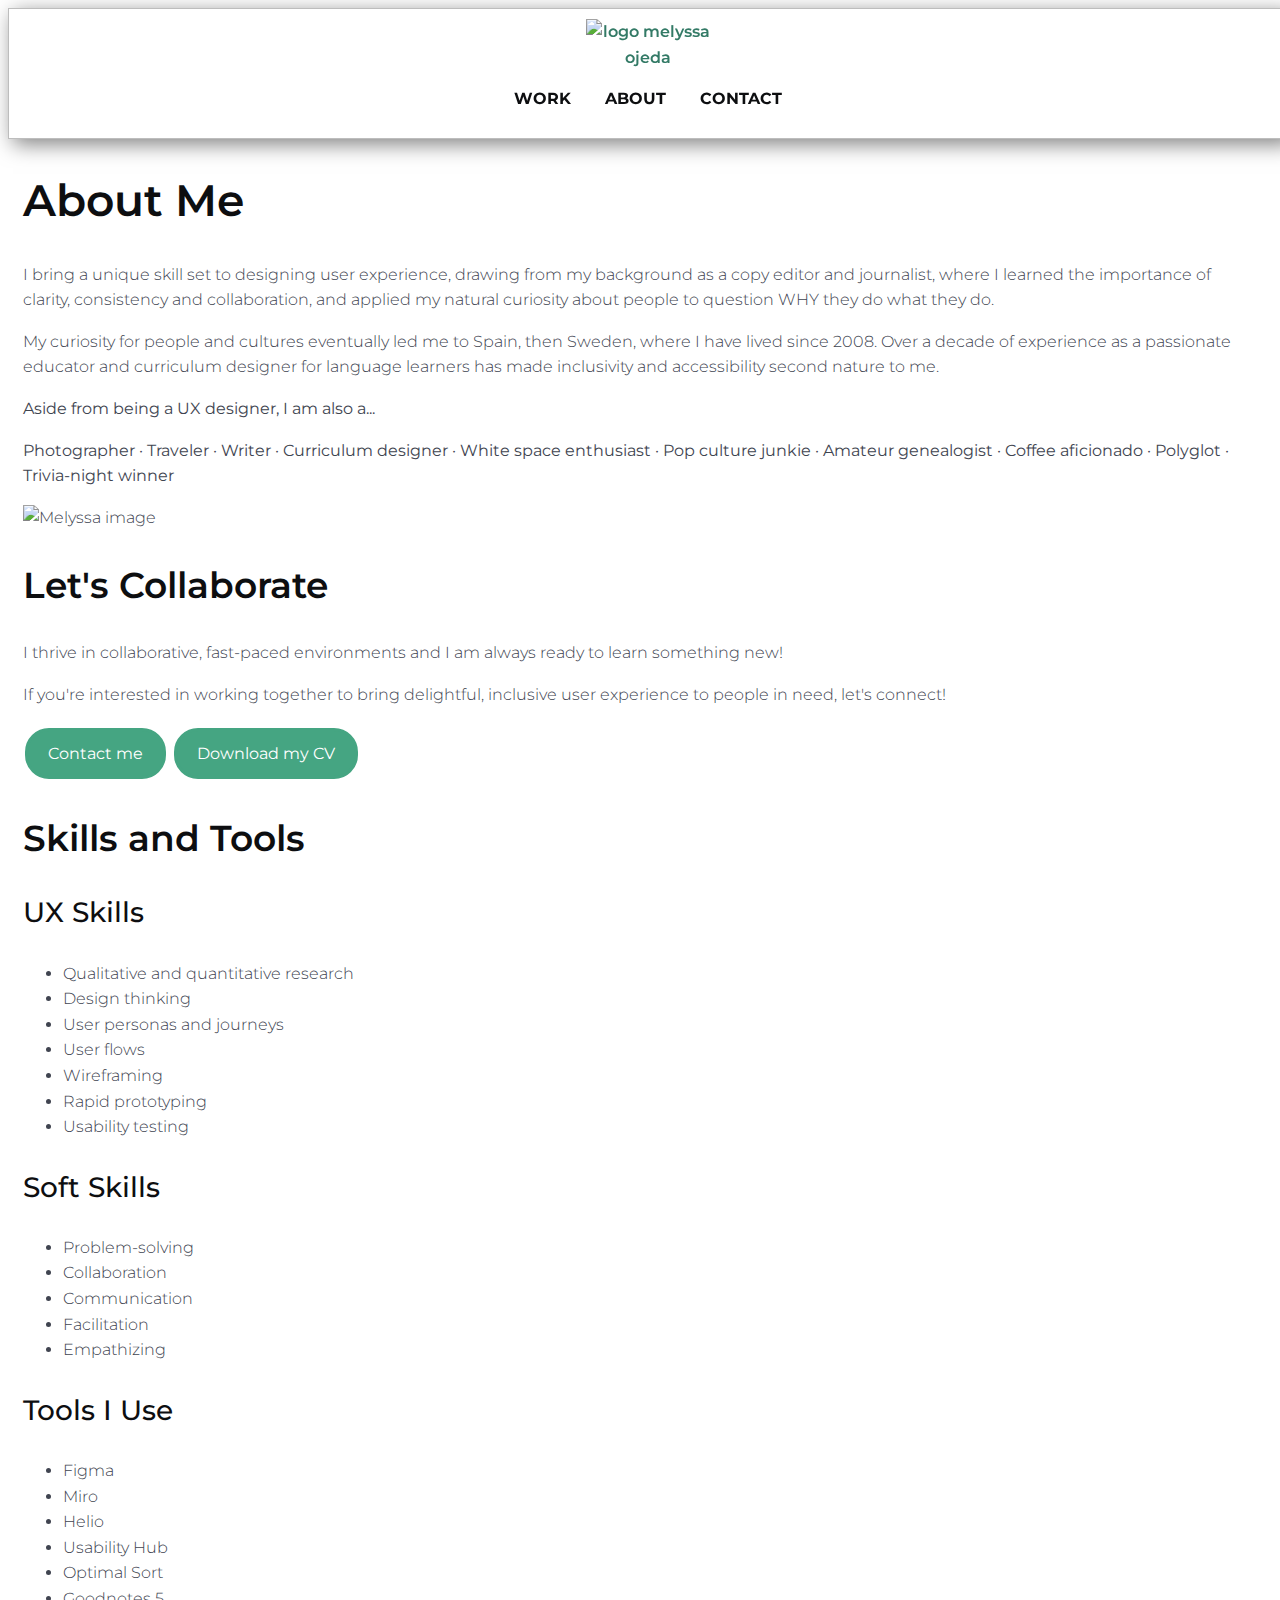
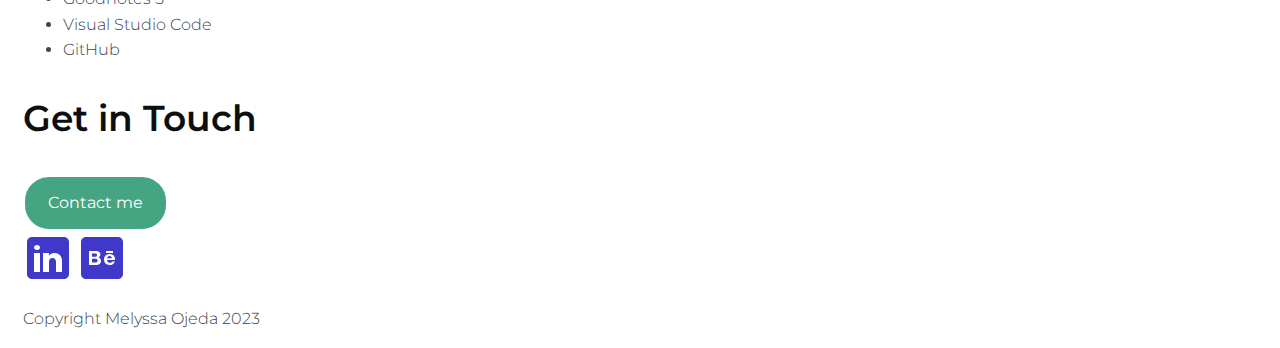
==== about.html @ 409c0644 "Update Website" ====
<!DOCTYPE html>
<html lang="en" dir="ltr">

<head>
    <meta charset="UTF-8">
    <meta name="viewport" content="width=device-width, initial-scale=1.0">
    <meta name="viewport" content="width=device-width, initial-scale=1">
    <link rel="stylesheet" type="text/css" href="css/necolas.github.io_normalize.css_8.0.1_normalize.css">
    <link rel="stylesheet" type="text/css" href="css/style.css">
    <link rel="preconnect" href="https://fonts.googleapis.com">
    <link rel="preconnect" href="https://fonts.gstatic.com" crossorigin>
    <link href="https://fonts.googleapis.com/css2?family=Montserrat:ital,wght@0,300;0,500;0,600;1,300&display=swap" rel="stylesheet">
    <title>Melyssa Ojeda - UX Designer</title>
</head>

<body class="about">
    <header>
        <div class="container">
            <a href="index.html"><img class="logo" src="img/logo_melyssa_ojeda.svg" alt="logo melyssa ojeda"></a>
            <nav>
                <ul class="navigation">
                    <li><a href="index.html">Work</a></li>
                    <li><a href="about.html">About</a></li>
                    <li><a href="#contact">Contact</a></li>
                </ul>
            </nav>
        </div>
    </header>

    <main>
        <section class="welcome">
            <div class="container">  
                <div class="row">
                    <div class="column">
                        <h1>About Me</h1>
                            <p>
                                I bring a unique skill set to designing user experience, drawing from my background as a copy editor and journalist, where I learned the importance of clarity, consistency and collaboration, and applied my natural curiosity about people to question WHY they do what they do.
                            </p>
                            <p>My curiosity for people and cultures eventually led me to Spain, then Sweden, where I have lived since 2008. Over a decade of experience as a passionate educator and curriculum designer for language learners has made inclusivity and accessibility second nature to me.  
                            </p>
                            <p>
                                <strong>Aside from being a UX designer, I am also a...</strong> 
                            </p>
                            <p>
                                <strong>Photographer · Traveler · Writer · Curriculum designer · White space enthusiast · Pop culture junkie · Amateur genealogist · Coffee aficionado · Polyglot · Trivia-night winner</strong>
                            </p>
                    </div>
                    <div class="column">
                        <picture class="about__image">
                            <source srcset="img/melyssa_600.jpg" media="(max-width:767px)">
                            <img src="img/melyssa_1200.jpg" alt="Melyssa image">
                        </picture>
                    </div>
                </div>
            </div>
        </section>

        <section class="lets-collaborate"> 
            <div class="container">
                <h2>Let's Collaborate</h2>
                    <p>
                        I thrive in collaborative, fast-paced environments and I am always ready to learn something new!
                    </p>
                    <p>
                        If you're interested in working together to bring delightful, inclusive user experience to people in need, let's connect!
                    </p>
                        <a class="button filled" href="javascript:void(window.open('https://form.jotform.com/232074733572355','blank','scrollbars=yes,toolbar=no,width=700,height=500'))">
                            Contact me
                        </a>
                        <a class="button filled" href="files/cv.pdf" download>
                            Download my CV
                        </a>
            </div>
        </section>
                
        <section class="skills"> 
            <div class="container">
                    <h2>Skills and Tools</h2>
                        <div class="row">
                            <div class="column">
                                <h3>UX Skills</h3>
                                <ul>
                                    <li>Qualitative and quantitative research</li>
                                    <li>Design thinking</li>
                                    <li>User personas and journeys</li>
                                    <li>User flows</li>
                                    <li>Wireframing</li>
                                    <li>Rapid prototyping</li>
                                    <li>Usability testing</li>
                                </ul>
                            </div>
                            <div class="column">
                                <h3>Soft Skills</h3>
                                <ul>
                                    <li>Problem-solving</li>
                                    <li>Collaboration</li>
                                    <li>Communication</li>
                                    <li>Facilitation</li>
                                    <li>Empathizing</li>
                                </ul>         
                            </div>
                            <div class="column">
                                <h3>Tools I Use</h3>
                                <ul>
                                    <li>Figma</li>
                                    <li>Miro</li>
                                    <li>Helio</li>
                                    <li>Usability Hub</li>
                                    <li>Optimal Sort</li>
                                    <li>Goodnotes 5</li>
                                    <li>Visual Studio Code</li>
                                    <li>GitHub</li>
                                </ul>
                            </div>
                        </div>
                </div>
        </section>
    </main>

    <footer id="contact">
        <div class="container">
            <h2>Get in Touch</h2>

            <div class="Contact">
                <a class="button filled" href="javascript:void(window.open('https://form.jotform.com/232074733572355','blank','scrollbars=yes,toolbar=no,width=700,height=500'))">
                    Contact me
                </a>
            </div>

            <div class="social">
                <a class="social icon" href="https://www.linkedin.com/in/melyssa-o-b16b2b248/" target="_blank">
                    <svg xmlns="http://www.w3.org/2000/svg"  viewBox="0 0 50 50" width="50px" height="50px">    <path d="M41,4H9C6.24,4,4,6.24,4,9v32c0,2.76,2.24,5,5,5h32c2.76,0,5-2.24,5-5V9C46,6.24,43.76,4,41,4z M17,20v19h-6V20H17z M11,14.47c0-1.4,1.2-2.47,3-2.47s2.93,1.07,3,2.47c0,1.4-1.12,2.53-3,2.53C12.2,17,11,15.87,11,14.47z M39,39h-6c0,0,0-9.26,0-10 c0-2-1-4-3.5-4.04h-0.08C27,24.96,26,27.02,26,29c0,0.91,0,10,0,10h-6V20h6v2.56c0,0,1.93-2.56,5.81-2.56 c3.97,0,7.19,2.73,7.19,8.26V39z"/>
                    </svg>
                </a>
                <a class="social icon" href="https://www.behance.net/melyssaojeda" target="_blank">
                    <svg xmlns="http://www.w3.org/2000/svg"  viewBox="0 0 50 50" width="50px" height="50px">    <path d="M 9 4 C 6.24 4 4 6.24 4 9 L 4 41 C 4 43.76 6.24 46 9 46 L 41 46 C 43.76 46 46 43.76 46 41 L 46 9 C 46 6.24 43.76 4 41 4 L 9 4 z M 12 18 L 18.730469 18 C 19.460469 18 23.410156 17.950312 23.410156 21.570312 C 23.410156 23.490313 22.099766 24.139688 21.509766 24.429688 C 22.389766 24.709688 24 25.52 24 28 C 24 31.83 19.609531 32 19.019531 32 L 12 32 L 12 18 z M 29 18 L 36 18 L 36 20 L 29 20 L 29 18 z M 15 20.429688 L 15 23.710938 L 18.220703 23.710938 C 18.660703 23.710938 20.119141 23.47 20.119141 22 C 20.119141 20.53 18.219687 20.429688 17.929688 20.429688 L 15 20.429688 z M 32.730469 21 C 36.630469 21 37.689609 24.039766 37.849609 24.759766 C 37.999609 25.489766 38 26.13 38 27 L 30.099609 27 C 30.099609 27.87 30.560625 29.830078 32.890625 29.830078 C 33.510625 29.830078 33.969453 29.680625 34.439453 29.390625 C 34.899453 29.100625 35.060938 28.819297 35.210938 28.529297 L 37.839844 28.529297 C 37.379844 29.679297 36.760078 30.550859 35.830078 31.130859 C 34.900078 31.710859 33.820078 32 32.580078 32 C 31.800078 32 31.03 31.850547 30.25 31.560547 C 29.63 31.270547 29.010781 30.840156 28.550781 30.410156 C 28.090781 29.970156 27.780703 29.389922 27.470703 28.669922 C 27.160703 28.089922 27 27.22 27 26.5 C 27 25.78 27.290469 21 32.730469 21 z M 32.730469 23.029297 C 30.470469 23.029297 30.099609 25.199844 30.099609 25.339844 L 35.060547 25.339844 C 34.900547 24.619844 34.250469 23.029297 32.730469 23.029297 z M 15 25.710938 L 15 29.570312 L 18.351562 29.570312 C 18.640563 29.570312 20.679688 29.480937 20.679688 27.710938 C 20.679687 25.950937 19.077562 25.710938 18.351562 25.710938 L 15 25.710938 z"/>
                    </svg>
                </a>
            </div>

            <div class="Copyright">
                <p>Copyright Melyssa Ojeda 2023
                </p>
            </div>
        </div>
    </footer>

</body>

</html>
---- css/style.css ----
img {
  width: 100%;
}

* {
  box-sizing: border-box;
}

body {
  background-color: #fff;
  font-family: 'Montserrat', sans-serif;
  font-size: 16px;
  font-weight: 300;
  line-height: 1.6;
  color: #404450;
}

h1,
h2,
h3,
h4 {
  line-height: 1.4;
  color: #0d0e10;
}

h1 {
  font-size: 2.75em;
  font-weight: 600;
}

h2 {
  font-size: 2.25em;
  font-weight: 600;
}

h3 {
  font-size: 1.75em;
  font-weight: 500;
}

.span {
  font-family: 'Montserrat', sans-serif;
  font-size: 30px;
  font-weight: 300;
  display: block;
}

.project-card__subtitle {
  font-weight: 600;
}

a {
  font-weight: 600;
  text-decoration: none;
  color: #337a66;
}

a:visited {
  font-weight: 600;
  text-decoration: none;
  color: #337a66;
}

a:hover {
  text-decoration: underline;
  color: #2a1fff;
}

a:active {
  text-decoration: underline;
  color: #994c30;
}

a:focus {
  text-decoration: underline;
  color: #2a1fff;
}

.button {
  display: inline-block;
  background-color: #fff;
  color: #337a66;
  border: 3px solid #45a582;
  text-align: center;
  cursor: pointer;
  border-radius: 24px;
  text-decoration: none;
  font-weight: 400;
  padding: 10px 20px;
  margin: 4px 2px;
  transition: 0.3s;
}

.button:visited {
  background-color: #fff;
  color: #45a582;
  text-decoration: none;
}

.button:hover {
  background-color: #45a582;
  color: #fff;
  text-decoration: none;
  transition: 0.3s;
}

.button:focus {
  background-color: #45a582;
  color: #fff;
  text-decoration: none;
}

.button:active {
  background-color: #45a582;
  color: #fff;
  text-decoration: none;
}

.button.filled {
  background-color: #45a582;
  color: #fff;
}

.button.filled:hover {
  background-color: #fff;
  color: #45a582;
}

.button.filled:focus {
  background-color: #45a582;
  color: #fff;
}

.button.filled:active {
  background-color: #45a582;
  color: #fff;
}

.social.icon {
  fill: #4038c8;
}

/* Layout styling */

.container {
  padding: 0 15px;
}

.row {
  margin: 25px 0;
}

#work .row {
  padding-bottom: 25px;
  border-bottom: 1px solid #4a4a4a;
}

#hero h1 {
  text-align: center;
}

#hero p {
  text-align: center;
}

.logo {
  max-width: 125px;
}

header {
  background-color: #fff;
  text-align: center;
  padding: 10px;
  height: [object Object]px;
  border: solid #bdbdbd 1px;
  box-shadow: 5px 5px 20px rgba(0, 0, 0, 0.5);
  -webkit-box-shadow: 5px 5px 20px rgba(0, 0, 0, 0.5);
  -moz-box-shadow: 5px 5px 20px rgba(0, 0, 0, 0.5);
  position: fixed;
  width: 100%;
}

main {
  padding-top: 133px;
}

#hero {
  background-color: #fff;
  padding: 20px 0;
  display: inline-block;
  width: 100%;
}

nav > ul {
  list-style-type: none;
  padding: 0;
  display: inline-block;
  width: 100%;
}

nav > ul > li {
  display: inline-block;
}

nav > ul > li > a {
  padding: 0 15px;
  text-transform: uppercase;
  font-weight: 700;
  color: #0d0e10;
}

nav > ul > li > a:visited {
  color: #0d0e10;
}

nav > ul > li > a:hover {
  color: #0d0e10;
}

nav > ul > li > a:focus {
  color: #4038c8;
}

nav > ul > li > a:active {
  color: #0d0e10;
}
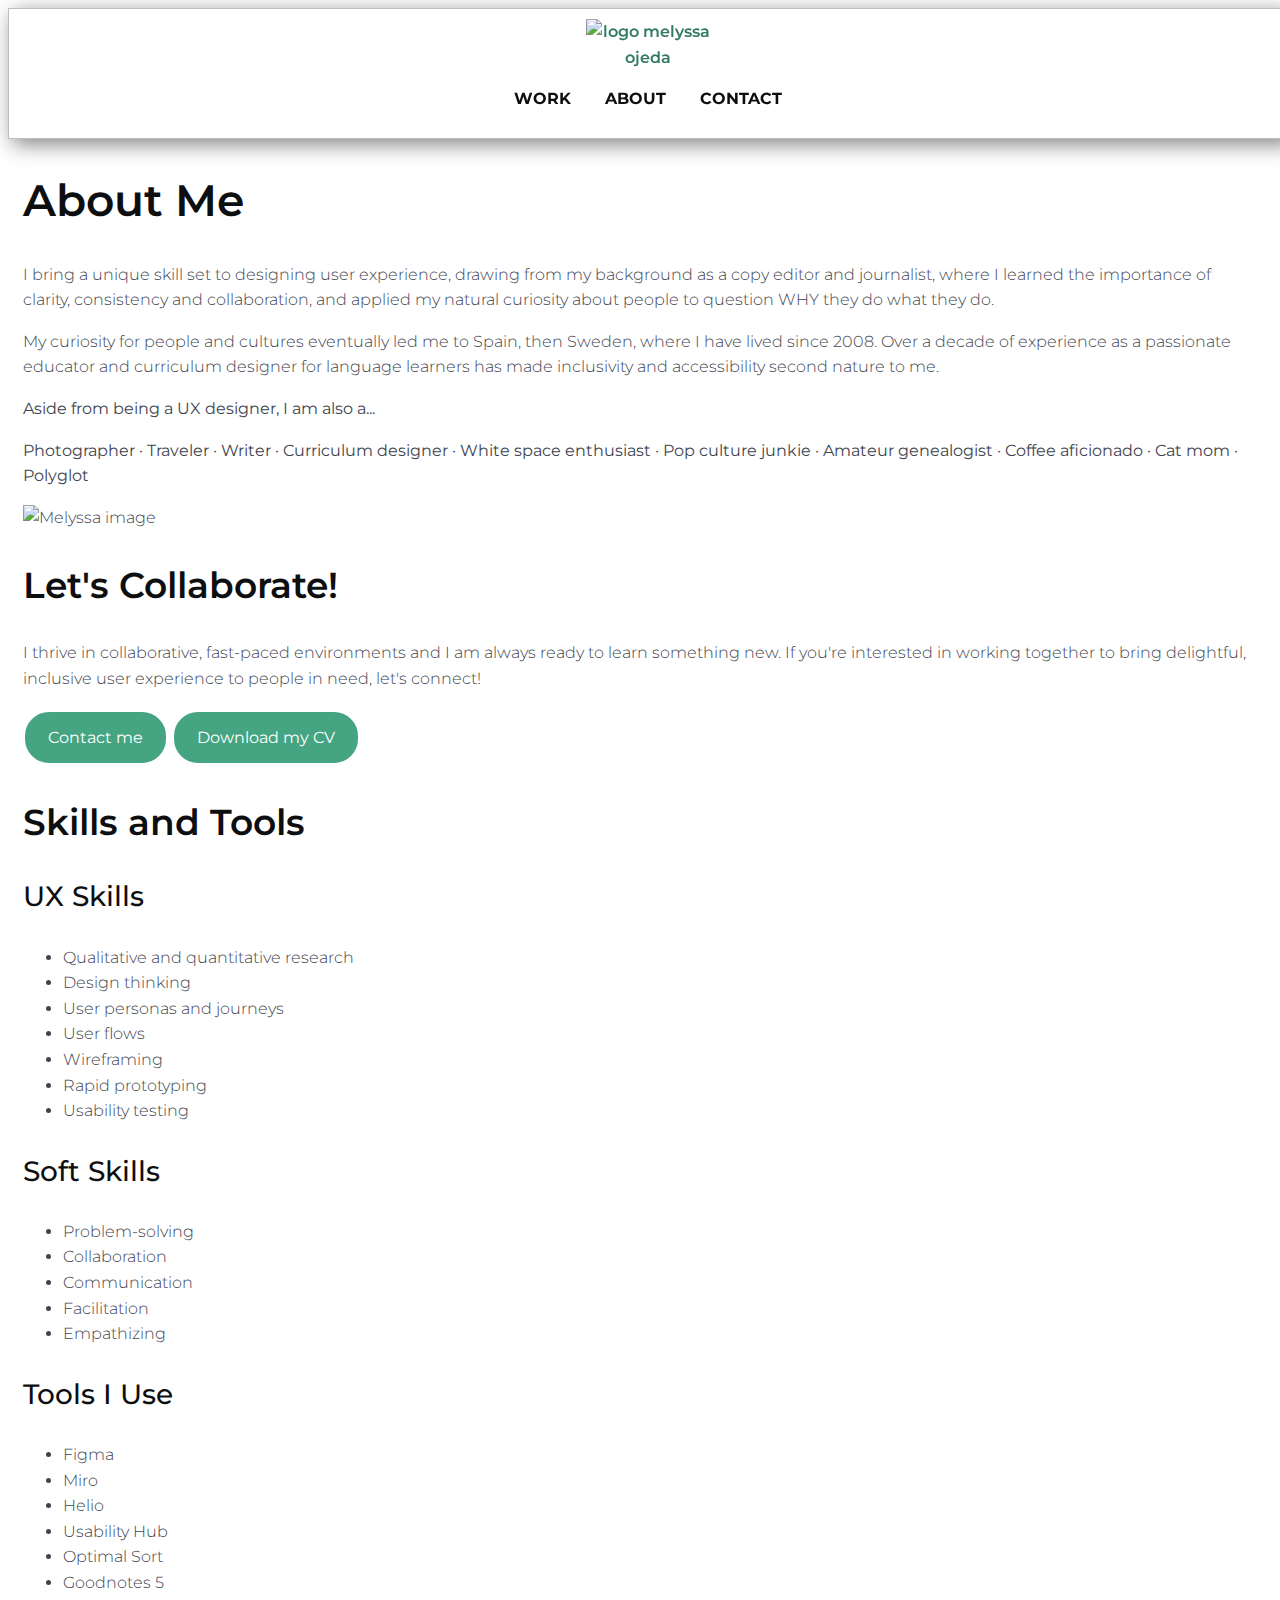
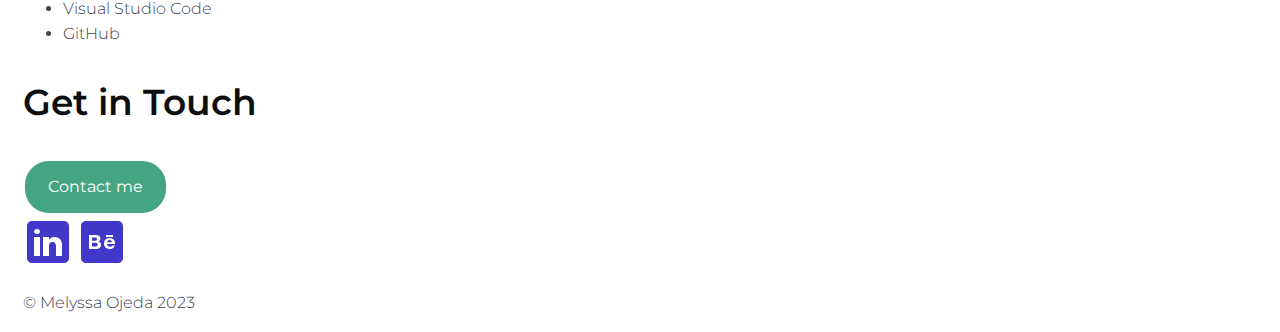
==== commit 3145368d: "Add JS to Website" ====
--- a/about.html
+++ b/about.html
@@ -13,12 +13,12 @@
     <title>Melyssa Ojeda - UX Designer</title>
 </head>
 
-<body class="about">
+<body id="about-page">
     <header>
         <div class="container">
             <a href="index.html"><img class="logo" src="img/logo_melyssa_ojeda.svg" alt="logo melyssa ojeda"></a>
             <nav>
-                <ul class="navigation">
+                <ul class="navigation brackets">
                     <li><a href="index.html">Work</a></li>
                     <li><a href="about.html">About</a></li>
                     <li><a href="#contact">Contact</a></li>
@@ -31,7 +31,7 @@
         <section class="welcome">
             <div class="container">  
                 <div class="row">
-                    <div class="column">
+                    <div class="col-md-6">
                         <h1>About Me</h1>
                             <p>
                                 I bring a unique skill set to designing user experience, drawing from my background as a copy editor and journalist, where I learned the importance of clarity, consistency and collaboration, and applied my natural curiosity about people to question WHY they do what they do.
@@ -42,10 +42,10 @@
                                 <strong>Aside from being a UX designer, I am also a...</strong> 
                             </p>
                             <p>
-                                <strong>Photographer · Traveler · Writer · Curriculum designer · White space enthusiast · Pop culture junkie · Amateur genealogist · Coffee aficionado · Polyglot · Trivia-night winner</strong>
+                                <strong>Photographer · Traveler · Writer · Curriculum designer · White space enthusiast · Pop culture junkie · Amateur genealogist · Coffee aficionado · Cat mom · Polyglot</strong>
                             </p>
                     </div>
-                    <div class="column">
+                    <div class="col-md-6">
                         <picture class="about__image">
                             <source srcset="img/melyssa_600.jpg" media="(max-width:767px)">
                             <img src="img/melyssa_1200.jpg" alt="Melyssa image">
@@ -57,19 +57,19 @@
 
         <section class="lets-collaborate"> 
             <div class="container">
-                <h2>Let's Collaborate</h2>
+                <h2>Let's Collaborate!</h2>
                     <p>
-                        I thrive in collaborative, fast-paced environments and I am always ready to learn something new!
-                    </p>
-                    <p>
+                        I thrive in collaborative, fast-paced environments and I am always ready to learn something new.
                         If you're interested in working together to bring delightful, inclusive user experience to people in need, let's connect!
                     </p>
+                        <div class="about-buttons">
                         <a class="button filled" href="javascript:void(window.open('https://form.jotform.com/232074733572355','blank','scrollbars=yes,toolbar=no,width=700,height=500'))">
                             Contact me
                         </a>
                         <a class="button filled" href="files/cv.pdf" download>
                             Download my CV
                         </a>
+                        </div>
             </div>
         </section>
                 
@@ -77,7 +77,7 @@
             <div class="container">
                     <h2>Skills and Tools</h2>
                         <div class="row">
-                            <div class="column">
+                            <div class="col-md-6">
                                 <h3>UX Skills</h3>
                                 <ul>
                                     <li>Qualitative and quantitative research</li>
@@ -89,7 +89,7 @@
                                     <li>Usability testing</li>
                                 </ul>
                             </div>
-                            <div class="column">
+                            <div class="col-md-6">
                                 <h3>Soft Skills</h3>
                                 <ul>
                                     <li>Problem-solving</li>
@@ -99,7 +99,7 @@
                                     <li>Empathizing</li>
                                 </ul>         
                             </div>
-                            <div class="column">
+                            <div class="col-md-6">
                                 <h3>Tools I Use</h3>
                                 <ul>
                                     <li>Figma</li>
@@ -138,13 +138,13 @@
                 </a>
             </div>
 
-            <div class="Copyright">
-                <p>Copyright Melyssa Ojeda 2023
+            <div class="copyright">
+                <p>&copy; Melyssa Ojeda 2023
                 </p>
             </div>
         </div>
     </footer>
-
+    <script src="js/scripts.js"></script>
 </body>
 
 </html>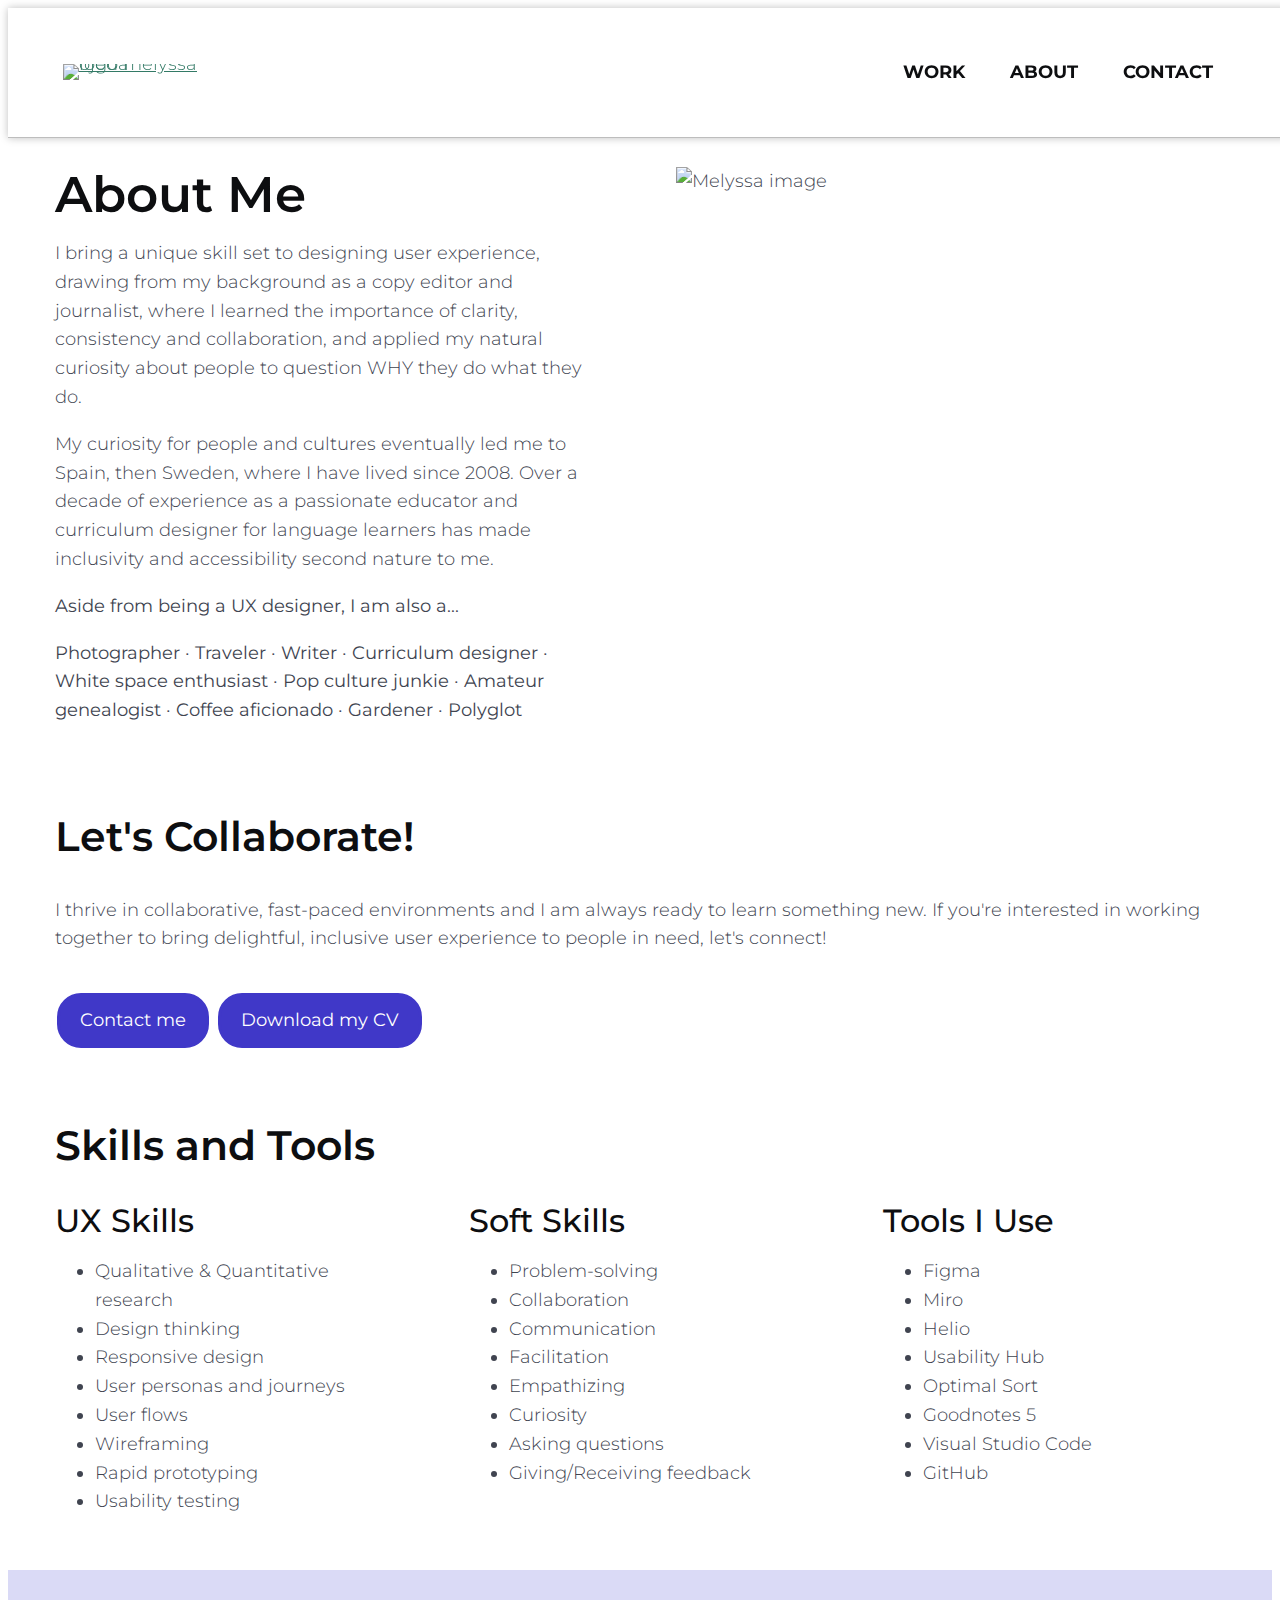
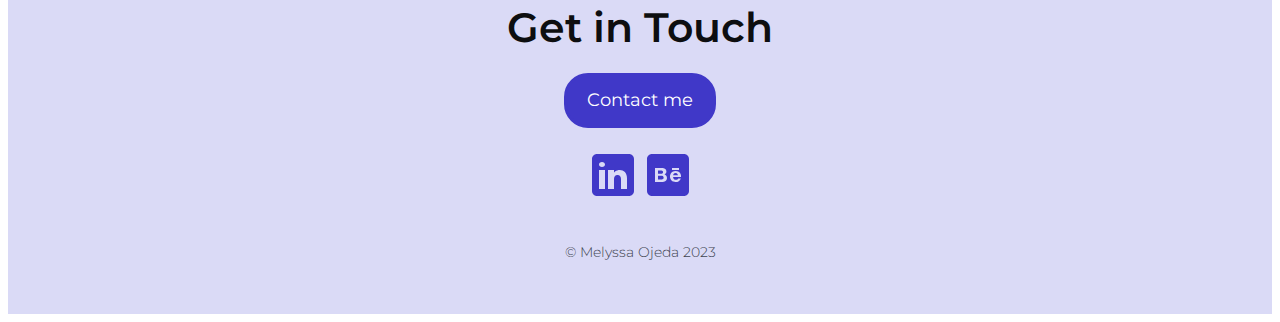
==== commit 59fab961: "Update about list" ====
--- a/about.html
+++ b/about.html
@@ -10,20 +10,24 @@
     <link rel="preconnect" href="https://fonts.googleapis.com">
     <link rel="preconnect" href="https://fonts.gstatic.com" crossorigin>
     <link href="https://fonts.googleapis.com/css2?family=Montserrat:ital,wght@0,300;0,500;0,600;1,300&display=swap" rel="stylesheet">
+    <script src="https://kit.fontawesome.com/3e360449e6.js" crossorigin="anonymous"></script>
     <title>Melyssa Ojeda - UX Designer</title>
 </head>
 
 <body id="about-page">
     <header>
         <div class="container">
-            <a href="index.html"><img class="logo" src="img/logo_melyssa_ojeda.svg" alt="logo melyssa ojeda"></a>
-            <nav>
-                <ul class="navigation brackets">
-                    <li><a href="index.html">Work</a></li>
-                    <li><a href="about.html">About</a></li>
-                    <li><a href="#contact">Contact</a></li>
-                </ul>
-            </nav>
+            <div class="navtoggle" id="myNavtoggle">
+                <a class="logo-wrapper" href="index.html"><img class="logo" src="img/logo_melyssa_ojeda.svg" alt="logo melyssa ojeda"></a>
+                    <nav>
+                        <ul class="navigation brackets">
+                        <li><a href="index.html">Work</a></li>
+                        <li><a href="about.html">About</a></li>
+                        <li><a href="#contact" onclick="menuToggle()">Contact</a></li>
+                        <li><a href="javascript:void(0);" class="icon" onclick="menuToggle()"><i class="fas fa-bars"></i></a></li>   
+                        </ul>
+                    </nav>
+            </div>
         </div>
     </header>
 
@@ -42,7 +46,7 @@
                                 <strong>Aside from being a UX designer, I am also a...</strong> 
                             </p>
                             <p>
-                                <strong>Photographer · Traveler · Writer · Curriculum designer · White space enthusiast · Pop culture junkie · Amateur genealogist · Coffee aficionado · Cat mom · Polyglot</strong>
+                                <strong>Photographer · Traveler · Writer · Curriculum designer · White space enthusiast · Pop culture junkie · Amateur genealogist · Coffee aficionado · Gardener · Polyglot</strong>
                             </p>
                     </div>
                     <div class="col-md-6">
@@ -80,8 +84,9 @@
                             <div class="col-md-6">
                                 <h3>UX Skills</h3>
                                 <ul>
-                                    <li>Qualitative and quantitative research</li>
+                                    <li>Qualitative & Quantitative research</li>
                                     <li>Design thinking</li>
+                                    <li>Responsive design</li>
                                     <li>User personas and journeys</li>
                                     <li>User flows</li>
                                     <li>Wireframing</li>
@@ -97,6 +102,9 @@
                                     <li>Communication</li>
                                     <li>Facilitation</li>
                                     <li>Empathizing</li>
+                                    <li>Curiosity</li>
+                                    <li>Asking questions</li>
+                                    <li>Giving/Receiving feedback</li>
                                 </ul>         
                             </div>
                             <div class="col-md-6">
@@ -144,6 +152,7 @@
             </div>
         </div>
     </footer>
+    <script src="https://code.jquery.com/jquery-3.3.1.min.js" integrity="sha256-FgpCb/KJQlLNfOu91ta32o/NMZxltwRo8QtmkMRdAu8=" crossorigin="anonymous"></script>
     <script src="js/scripts.js"></script>
 </body>
 
--- a/css/style.css
+++ b/css/style.css
@@ -19,8 +19,9 @@
 h2,
 h3,
 h4 {
-  line-height: 1.4;
+  line-height: 1.1;
   color: #0d0e10;
+  margin: 0;
 }
 
 h1 {
@@ -38,11 +39,20 @@
   font-weight: 500;
 }
 
-.span {
-  font-family: 'Montserrat', sans-serif;
+footer {
+  background: #dadaf6;
+  padding: 2em 0;
+}
+
+footer .container {
+  align-items: center;
+}
+
+.hero-accent {
   font-size: 30px;
   font-weight: 300;
   display: block;
+  margin-top: 1em;
 }
 
 .project-card__subtitle {
@@ -50,37 +60,29 @@
 }
 
 a {
-  font-weight: 600;
-  text-decoration: none;
   color: #337a66;
 }
 
 a:visited {
-  font-weight: 600;
-  text-decoration: none;
   color: #337a66;
 }
 
-a:hover {
-  text-decoration: underline;
+a:hover,
+a:focus {
+  text-decoration: none;
   color: #2a1fff;
 }
 
 a:active {
-  text-decoration: underline;
+  text-decoration: none;
   color: #994c30;
-}
-
-a:focus {
-  text-decoration: underline;
-  color: #2a1fff;
 }
 
 .button {
   display: inline-block;
   background-color: #fff;
-  color: #337a66;
-  border: 3px solid #45a582;
+  color: #378468;
+  border: 3px solid #378468;
   text-align: center;
   cursor: pointer;
   border-radius: 24px;
@@ -88,56 +90,81 @@
   font-weight: 400;
   padding: 10px 20px;
   margin: 4px 2px;
-  transition: 0.3s;
+  transition: 0.3s opacity;
 }
 
 .button:visited {
   background-color: #fff;
-  color: #45a582;
+  color: #378468;
   text-decoration: none;
 }
 
 .button:hover {
-  background-color: #45a582;
+  background-color: #378468;
   color: #fff;
   text-decoration: none;
-  transition: 0.3s;
+  opacity: 0.8;
 }
 
 .button:focus {
-  background-color: #45a582;
+  background-color: #378468;
   color: #fff;
   text-decoration: none;
 }
 
 .button:active {
-  background-color: #45a582;
+  background-color: #378468;
   color: #fff;
   text-decoration: none;
 }
 
 .button.filled {
-  background-color: #45a582;
+  background-color: #4038c8;
+  border: 3px solid #4038c8;
   color: #fff;
 }
 
 .button.filled:hover {
   background-color: #fff;
-  color: #45a582;
+  color: #4038c8;
 }
 
 .button.filled:focus {
-  background-color: #45a582;
+  background-color: #4038c8;
   color: #fff;
 }
 
 .button.filled:active {
-  background-color: #45a582;
+  background-color: #4038c8;
   color: #fff;
 }
 
-.social.icon {
+.social a {
+  text-decoration: none;
+}
+
+.social svg path {
   fill: #4038c8;
+  transition: all 0.3s;
+}
+
+.social svg {
+  width: 50px;
+  height: 50px;
+}
+
+.social a:hover svg path {
+  fill: #8584dc;
+}
+
+section {
+  padding: 2em 0;
+}
+
+#about-picture {
+  width: 100%;
+  max-width: 100%;
+  height: auto;
 }
 
 /* Layout styling */
@@ -146,8 +173,12 @@
   padding: 0 15px;
 }
 
-.row {
-  margin: 25px 0;
+.copyright {
+  font-size: 0.8em;
+}
+
+#work .row {
+  margin-top: 25px;
 }
 
 #work .row {
@@ -155,6 +186,46 @@
   border-bottom: 1px solid #4a4a4a;
 }
 
+.skills .container {
+  gap: 2em;
+}
+
+.sprout-intro {
+  display: flex;
+  flex-direction: column-reverse;
+  gap: 2em;
+}
+
+.column.testing-images {
+  flex-direction: row;
+  overflow: auto;
+  gap: 2em;
+}
+
+.testing-images img {
+  border: 1px solid #c9c9c9;
+}
+
+.style-guide img {
+  border: 1px solid #c9c9c9;
+  box-shadow: 5px 5px 20px rgba(0, 0, 0, 0.5);
+}
+
+.column.final-images {
+  flex-direction: row;
+  overflow: auto;
+  gap: 2em;
+}
+
+#work .project-card:last-child {
+  padding: 0;
+  border: none;
+}
+
+#work h2 {
+  text-align: center;
+}
+
 #hero h1 {
   text-align: center;
 }
@@ -164,49 +235,62 @@
 }
 
 .logo {
-  max-width: 125px;
+  max-width: 100px;
 }
 
 header {
   background-color: #fff;
-  text-align: center;
-  padding: 10px;
-  height: [object Object]px;
-  border: solid #bdbdbd 1px;
-  box-shadow: 5px 5px 20px rgba(0, 0, 0, 0.5);
-  -webkit-box-shadow: 5px 5px 20px rgba(0, 0, 0, 0.5);
-  -moz-box-shadow: 5px 5px 20px rgba(0, 0, 0, 0.5);
+  padding: 10px 0;
+  border-bottom: solid #bdbdbd 1px;
+  box-shadow: 0 0 8px rgba(0, 0, 0, 0.25);
+  -webkit-box-shadow: 0 0 8px rgba(0, 0, 0, 0.25);
+  -moz-box-shadow: 0 0 8px rgba(0, 0, 0, 0.25);
   position: fixed;
   width: 100%;
 }
 
+.container,
+.row {
+  display: flex;
+  flex-direction: column;
+  gap: 1em;
+}
+
+.navtoggle {
+  display: flex;
+  flex-direction: column;
+}
+
+.column {
+  display: flex;
+  flex-direction: column;
+}
+
+.content-wrapper {
+  align-items: flex-start;
+}
+
 main {
-  padding-top: 133px;
-}
-
-#hero {
-  background-color: #fff;
-  padding: 20px 0;
-  display: inline-block;
-  width: 100%;
+  padding-top: 76.2px;
+}
+
+.logo-wrapper {
+  line-height: 0;
 }
 
 nav > ul {
   list-style-type: none;
   padding: 0;
-  display: inline-block;
-  width: 100%;
-}
-
-nav > ul > li {
-  display: inline-block;
+  margin: 0;
 }
 
 nav > ul > li > a {
-  padding: 0 15px;
+  padding: 12px 20px;
   text-transform: uppercase;
   font-weight: 700;
   color: #0d0e10;
+  text-decoration: none;
+  display: block;
 }
 
 nav > ul > li > a:visited {
@@ -214,7 +298,7 @@
 }
 
 nav > ul > li > a:hover {
-  color: #0d0e10;
+  color: #4038c8;
 }
 
 nav > ul > li > a:focus {
@@ -224,3 +308,266 @@
 nav > ul > li > a:active {
   color: #0d0e10;
 }
+
+.navtoggle li:not(:last-child) {
+  display: none;
+}
+
+.navtoggle .navtoggle.responsive {
+  position: relative;
+}
+
+.navtoggle li .icon {
+  position: absolute;
+  right: 0;
+  top: 0 px;
+  padding-right: 0;
+  font-size: 20px;
+}
+
+.navtoggle.responsive ul {
+  margin-top: 1em;
+}
+
+.navtoggle.responsive li {
+  display: block;
+}
+
+.auto-width {
+  width: auto;
+}
+
+#about-page h3 {
+  margin-top: 0;
+}
+
+.no-margin {
+  margin: 0;
+}
+
+.no-margin-top {
+  margin-top: 0;
+}
+
+.no-margin-bottom {
+  margin-bottom: 0;
+}
+
+.process .container {
+  gap: 2em;
+}
+
+.link-box {
+  display: flex;
+  flex-direction: column;
+  gap: 1em;
+}
+
+.final-product-images {
+  flex-direction: row;
+  gap: 3em;
+}
+
+.final-product-tablet_image {
+  width: 24%;
+}
+
+.final-product-desktop_image {
+  width: 60%;
+}
+
+.final-product-mobile_image {
+  width: 16%;
+}
+
+/* Animation berlin illustration */
+
+@keyframes color-change {
+  0% { fill: #edc655; }
+  50% { fill: #fcffad; }
+  100% { fill: #f76414; }
+}
+
+.sun {
+  animation: 4s color-change infinite alternate linear;
+}
+
+@keyframes cloud-move {
+  from { transform: translate(0, 50px); }
+  to { transform: translate(200px, 50px); }
+}
+
+.cloud-front {
+  animation: 30s cloud-move infinite alternate linear;
+}
+
+@keyframes cloud-move-reverse {
+  from { transform: translate(446px, 48px); }
+  to { transform: translate(100px, 48px); }
+}
+
+.cloud-back {
+  animation: 34s cloud-move-reverse infinite alternate linear;
+}
+
+/* Media queries */
+
+@media only screen and (min-width: 640px) {
+  header {
+    text-align: unset;
+    padding: 20px 0;
+  }
+
+  .logo-link {
+    line-height: 1;
+  }
+
+  header .navtoggle {
+    flex-direction: row;
+    justify-content: space-between;
+    align-items: center;
+  }
+
+  nav > ul > li {
+    display: inline-block;
+  }
+
+  .navtoggle li:not(:last-child) {
+    display: inline-block;
+  }
+
+  .navtoggle li:last-child {
+    display: none;
+  }
+
+  /* Brackets go out */
+  ul.brackets li {
+    position: relative;
+  }
+
+  ul.brackets a::before,
+  ul.brackets a::after {
+    position: absolute;
+    opacity: 0;
+    font-size: 35px;
+    top: 38%;
+    transition: all 0.3s;
+    font-weight: 400;
+    line-height: 0;
+  }
+
+  ul.brackets a::before {
+    content: '(';
+    left: 0 px;
+    transform: translateX(10px);
+  }
+
+  ul.brackets a::after {
+    content: ')';
+    right: 0 px;
+    transform: translateX(-10px);
+  }
+
+  ul.brackets li:hover a::before,
+  ul.brackets li:hover a::after {
+    opacity: 1;
+    transform: translateX(0 px);
+  }
+
+  .col-md-6 {
+    width: 50%;
+  }
+
+  .row.project-card {
+    flex-direction: row;
+    gap: 4em;
+  }
+
+  #about-page .welcome .row {
+    flex-direction: row;
+    gap: 4em;
+  }
+
+  .lets-collaborate .container {
+    align-items: flex-start;
+  }
+
+  .lets-collaborate .about-buttons {
+    justify-content: flex-start;
+  }
+
+  .skills .row {
+    flex-direction: row;
+    gap: 4em;
+  }
+
+  .testing-images img,
+  .final-images img {
+    max-width: 300px;
+  }
+
+  .sprout-intro .inner-section:last-child .row {
+    flex-direction: row;
+    gap: 4em;
+  }
+
+  .sprout-intro .inner-section:last-child .row .column {
+    width: 50%;
+  }
+
+  .sprout-intro .inner-section:last-child .row .column:last-child img {
+    max-width: 200px;
+  }
+
+  .sprout-intro .inner-section:last-child .row .column:last-child ul {
+    width: 100%;
+    list-style-type: none;
+    padding: 0;
+    display: flex;
+    flex-direction: column;
+    gap: 1em;
+  }
+
+  .logo {
+    max-width: 150px;
+  }
+
+  nav > ul {
+    margin: 1em 0;
+  }
+
+  main {
+    padding-top: 122.59px;
+  }
+}
+
+@media only screen and (min-width: 1024px) {
+  body {
+    font-size: 18px;
+  }
+
+  .col-lg-7 {
+    width: 58.33%;
+  }
+
+  .col-lg-5 {
+    width: 41.66%;
+  }
+
+  .container {
+    max-width: 1200px;
+    margin-left: auto;
+    margin-right: auto;
+  }
+
+  .sprout-inspiration_image img {
+    height: 400px;
+    object-fit: cover;
+    object-position: 0 -333px;
+  }
+
+  .testing-images img,
+  .final-images img {
+    max-width: 200px;
+  }
+}
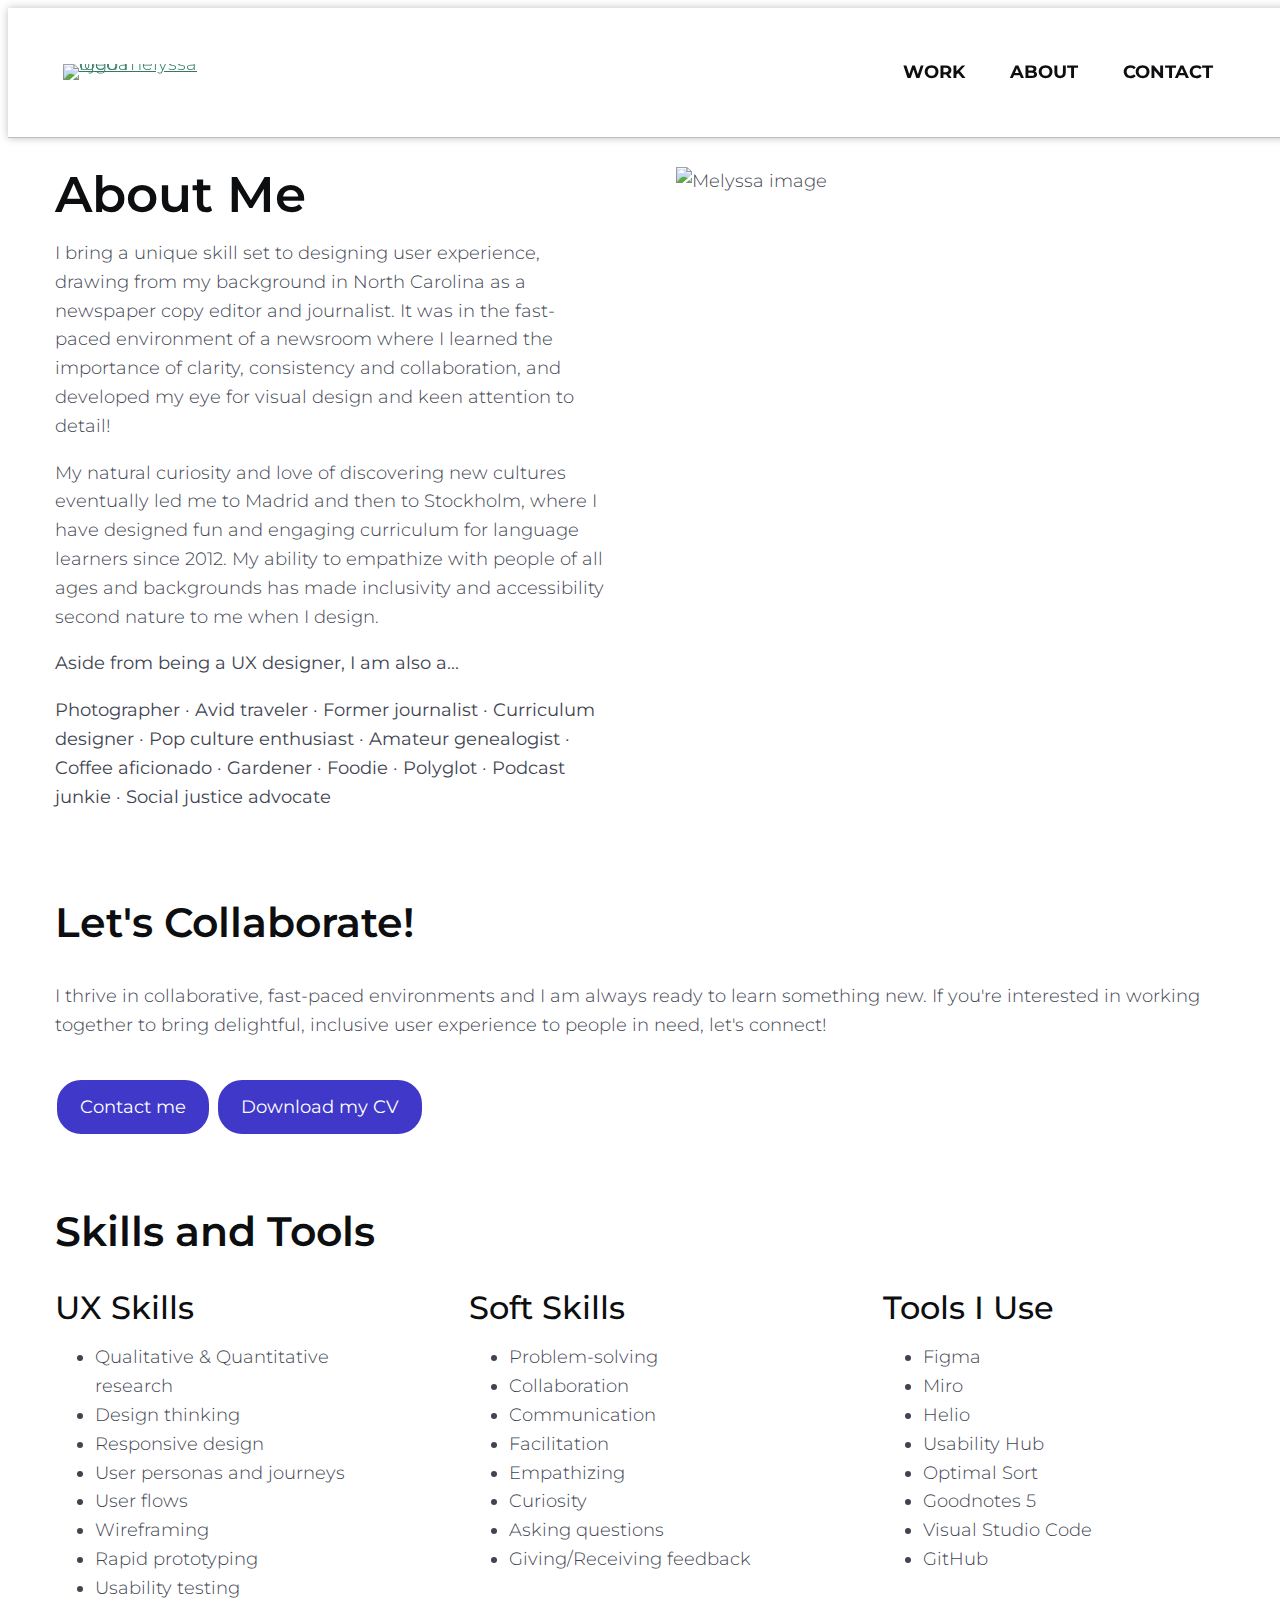
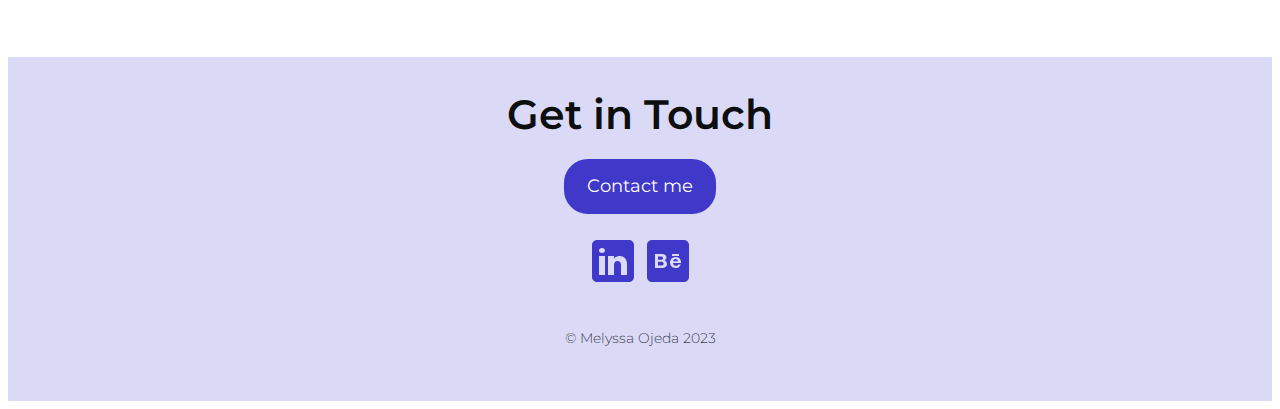
==== commit 21967a5a: "Updated website" ====
--- a/about.html
+++ b/about.html
@@ -11,7 +11,7 @@
     <link rel="preconnect" href="https://fonts.gstatic.com" crossorigin>
     <link href="https://fonts.googleapis.com/css2?family=Montserrat:ital,wght@0,300;0,500;0,600;1,300&display=swap" rel="stylesheet">
     <script src="https://kit.fontawesome.com/3e360449e6.js" crossorigin="anonymous"></script>
-    <title>Melyssa Ojeda - UX Designer</title>
+    <title>Melyssa Ojeda - UX Designer in Stockholm</title>
 </head>
 
 <body id="about-page">
@@ -38,15 +38,15 @@
                     <div class="col-md-6">
                         <h1>About Me</h1>
                             <p>
-                                I bring a unique skill set to designing user experience, drawing from my background as a copy editor and journalist, where I learned the importance of clarity, consistency and collaboration, and applied my natural curiosity about people to question WHY they do what they do.
+                                I bring a unique skill set to designing user experience, drawing from my background in North Carolina as a newspaper copy editor and journalist. It was in the fast-paced environment of a newsroom where I learned the importance of clarity, consistency and collaboration, and developed my eye for visual design and keen attention to detail!
                             </p>
-                            <p>My curiosity for people and cultures eventually led me to Spain, then Sweden, where I have lived since 2008. Over a decade of experience as a passionate educator and curriculum designer for language learners has made inclusivity and accessibility second nature to me.  
-                            </p>
+                            <p>My natural curiosity and love of discovering new cultures eventually led me to Madrid and then to Stockholm, where I have designed fun and engaging curriculum for language learners since 2012. My ability to empathize with people of all ages and backgrounds has made inclusivity and accessibility second nature to me when I design.</p>
+                                
                             <p>
                                 <strong>Aside from being a UX designer, I am also a...</strong> 
                             </p>
                             <p>
-                                <strong>Photographer · Traveler · Writer · Curriculum designer · White space enthusiast · Pop culture junkie · Amateur genealogist · Coffee aficionado · Gardener · Polyglot</strong>
+                                <strong>Photographer · Avid traveler · Former journalist · Curriculum designer · Pop culture enthusiast · Amateur genealogist · Coffee aficionado · Gardener · Foodie · Polyglot · Podcast junkie · Social justice advocate</strong>
                             </p>
                     </div>
                     <div class="col-md-6">
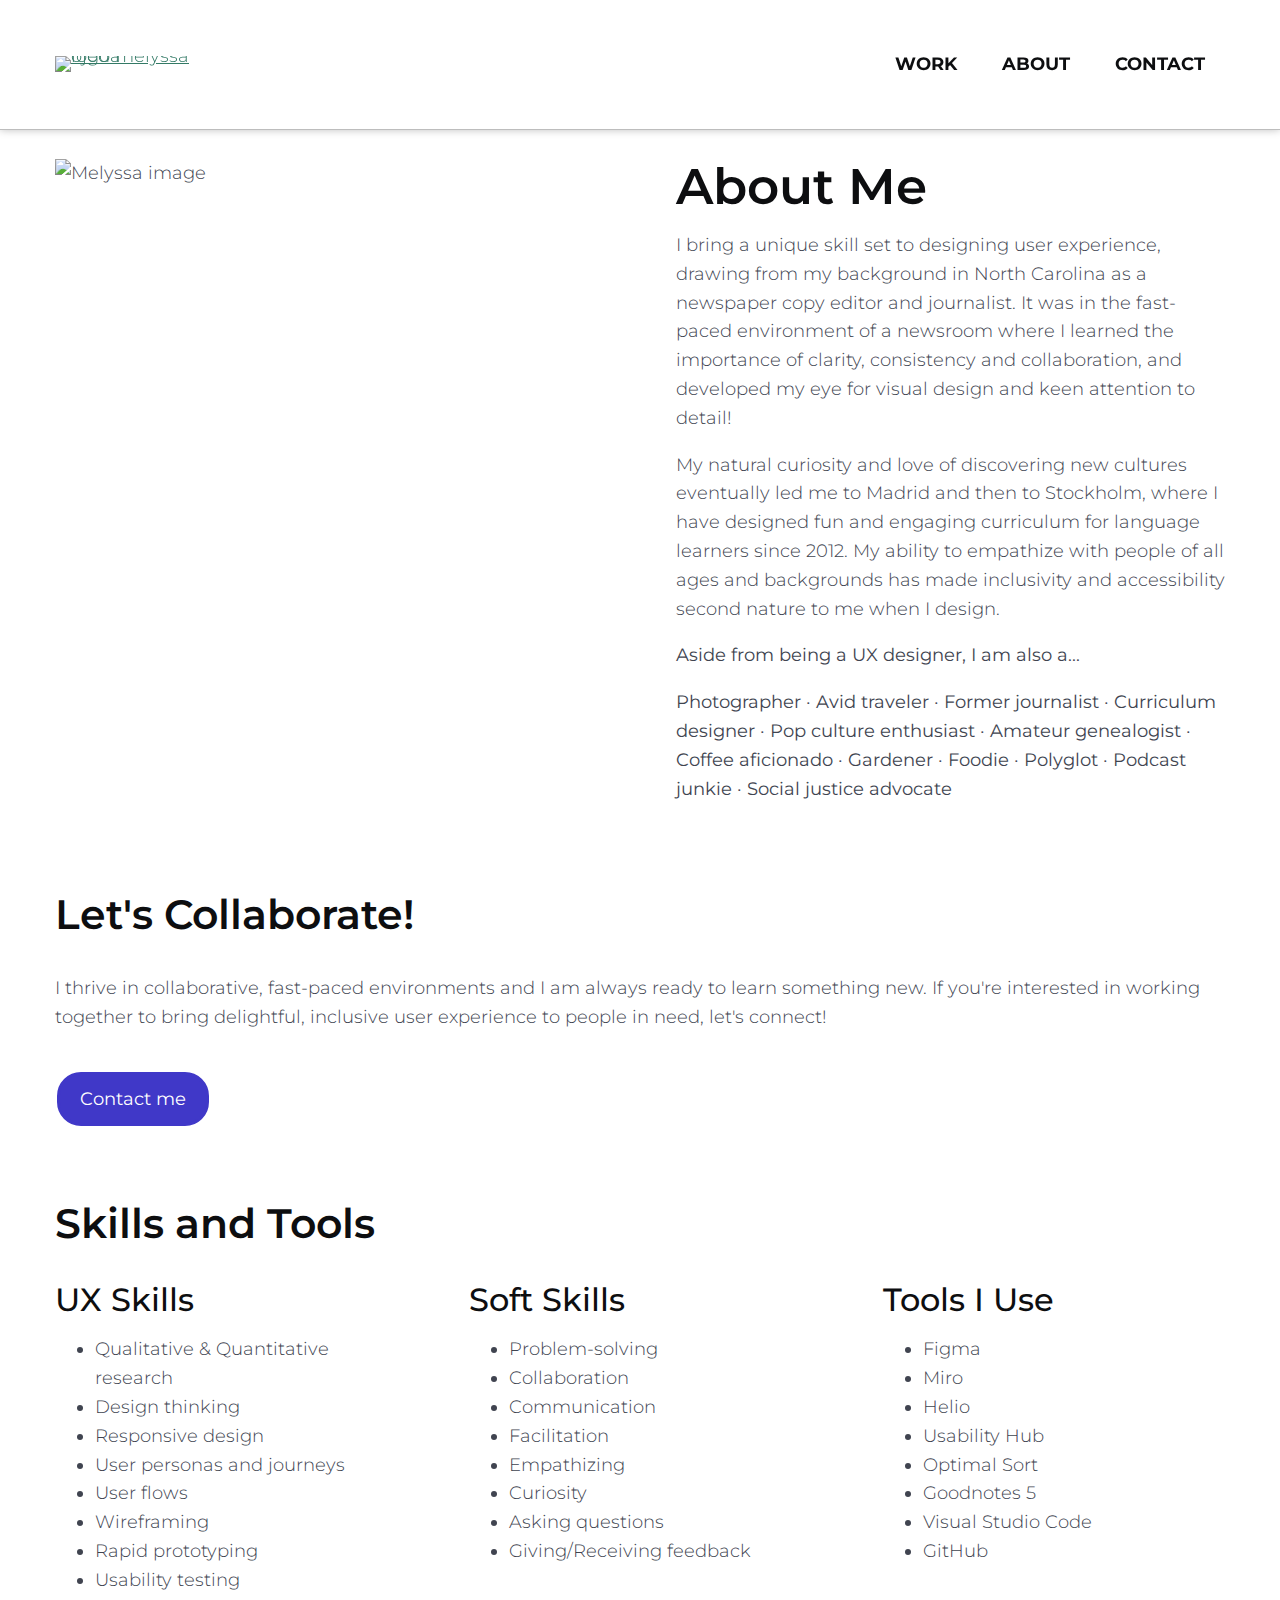
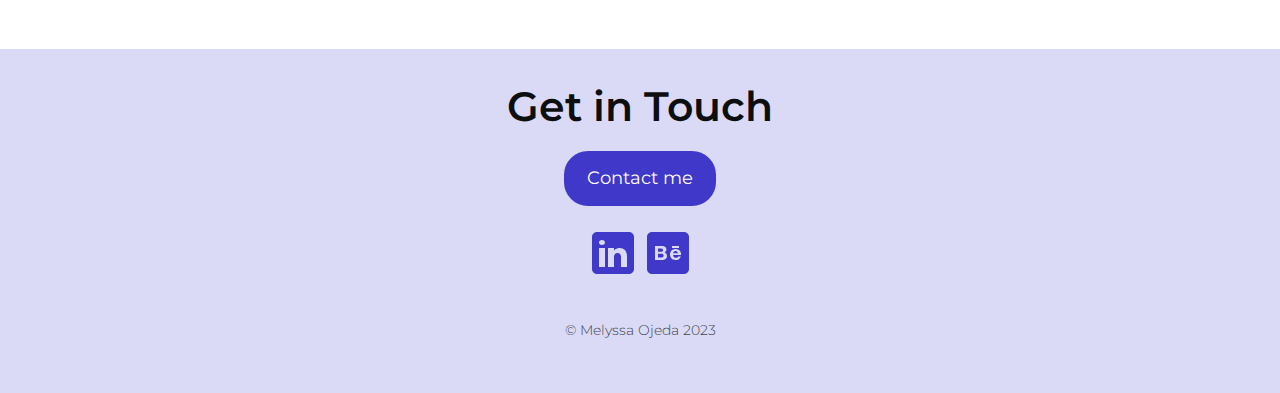
==== commit f216d282: "Update website" ====
--- a/about.html
+++ b/about.html
@@ -36,6 +36,12 @@
             <div class="container">  
                 <div class="row">
                     <div class="col-md-6">
+                        <picture class="about__image">
+                            <source srcset="img/melyssa_600.jpg" media="(max-width:767px)">
+                            <img src="img/melyssa_1200.jpg" alt="Melyssa image">
+                        </picture>
+                    </div>
+                    <div class="col-md-6">
                         <h1>About Me</h1>
                             <p>
                                 I bring a unique skill set to designing user experience, drawing from my background in North Carolina as a newspaper copy editor and journalist. It was in the fast-paced environment of a newsroom where I learned the importance of clarity, consistency and collaboration, and developed my eye for visual design and keen attention to detail!
@@ -48,12 +54,6 @@
                             <p>
                                 <strong>Photographer · Avid traveler · Former journalist · Curriculum designer · Pop culture enthusiast · Amateur genealogist · Coffee aficionado · Gardener · Foodie · Polyglot · Podcast junkie · Social justice advocate</strong>
                             </p>
-                    </div>
-                    <div class="col-md-6">
-                        <picture class="about__image">
-                            <source srcset="img/melyssa_600.jpg" media="(max-width:767px)">
-                            <img src="img/melyssa_1200.jpg" alt="Melyssa image">
-                        </picture>
                     </div>
                 </div>
             </div>
@@ -69,9 +69,6 @@
                         <div class="about-buttons">
                         <a class="button filled" href="javascript:void(window.open('https://form.jotform.com/232074733572355','blank','scrollbars=yes,toolbar=no,width=700,height=500'))">
                             Contact me
-                        </a>
-                        <a class="button filled" href="files/cv.pdf" download>
-                            Download my CV
                         </a>
                         </div>
             </div>
--- a/css/style.css
+++ b/css/style.css
@@ -55,6 +55,10 @@
   margin-top: 1em;
 }
 
+.final-images img {
+  width: 250px;
+}
+
 .project-card__subtitle {
   font-weight: 600;
 }
@@ -81,8 +85,8 @@
 .button {
   display: inline-block;
   background-color: #fff;
-  color: #378468;
-  border: 3px solid #378468;
+  color: #4038c8;
+  border: 3px solid #4038c8;
   text-align: center;
   cursor: pointer;
   border-radius: 24px;
@@ -95,25 +99,25 @@
 
 .button:visited {
   background-color: #fff;
-  color: #378468;
+  color: #4038c8;
   text-decoration: none;
 }
 
 .button:hover {
-  background-color: #378468;
+  background-color: #4038c8;
   color: #fff;
   text-decoration: none;
   opacity: 0.8;
 }
 
 .button:focus {
-  background-color: #378468;
+  background-color: #4038c8;
   color: #fff;
   text-decoration: none;
 }
 
 .button:active {
-  background-color: #378468;
+  background-color: #4038c8;
   color: #fff;
   text-decoration: none;
 }
@@ -204,6 +208,7 @@
 
 .testing-images img {
   border: 1px solid #c9c9c9;
+  width: 250px;
 }
 
 .style-guide img {
@@ -247,6 +252,7 @@
   -moz-box-shadow: 0 0 8px rgba(0, 0, 0, 0.25);
   position: fixed;
   width: 100%;
+  z-index: 999;
 }
 
 .container,
@@ -313,14 +319,15 @@
   display: none;
 }
 
-.navtoggle .navtoggle.responsive {
+.navtoggle,
+.navtoggle.responsive {
   position: relative;
 }
 
 .navtoggle li .icon {
   position: absolute;
   right: 0;
-  top: 0 px;
+  top: 0;
   padding-right: 0;
   font-size: 20px;
 }
@@ -408,6 +415,12 @@
 
 .cloud-back {
   animation: 34s cloud-move-reverse infinite alternate linear;
+}
+
+.process-wrapper_links {
+  display: flex;
+  flex-direction: column;
+  row-gap: 1em;
 }
 
 /* Media queries */
@@ -458,20 +471,20 @@
 
   ul.brackets a::before {
     content: '(';
-    left: 0 px;
+    left: 0;
     transform: translateX(10px);
   }
 
   ul.brackets a::after {
     content: ')';
-    right: 0 px;
+    right: 0;
     transform: translateX(-10px);
   }
 
   ul.brackets li:hover a::before,
   ul.brackets li:hover a::after {
     opacity: 1;
-    transform: translateX(0 px);
+    transform: translateX(0);
   }
 
   .col-md-6 {
